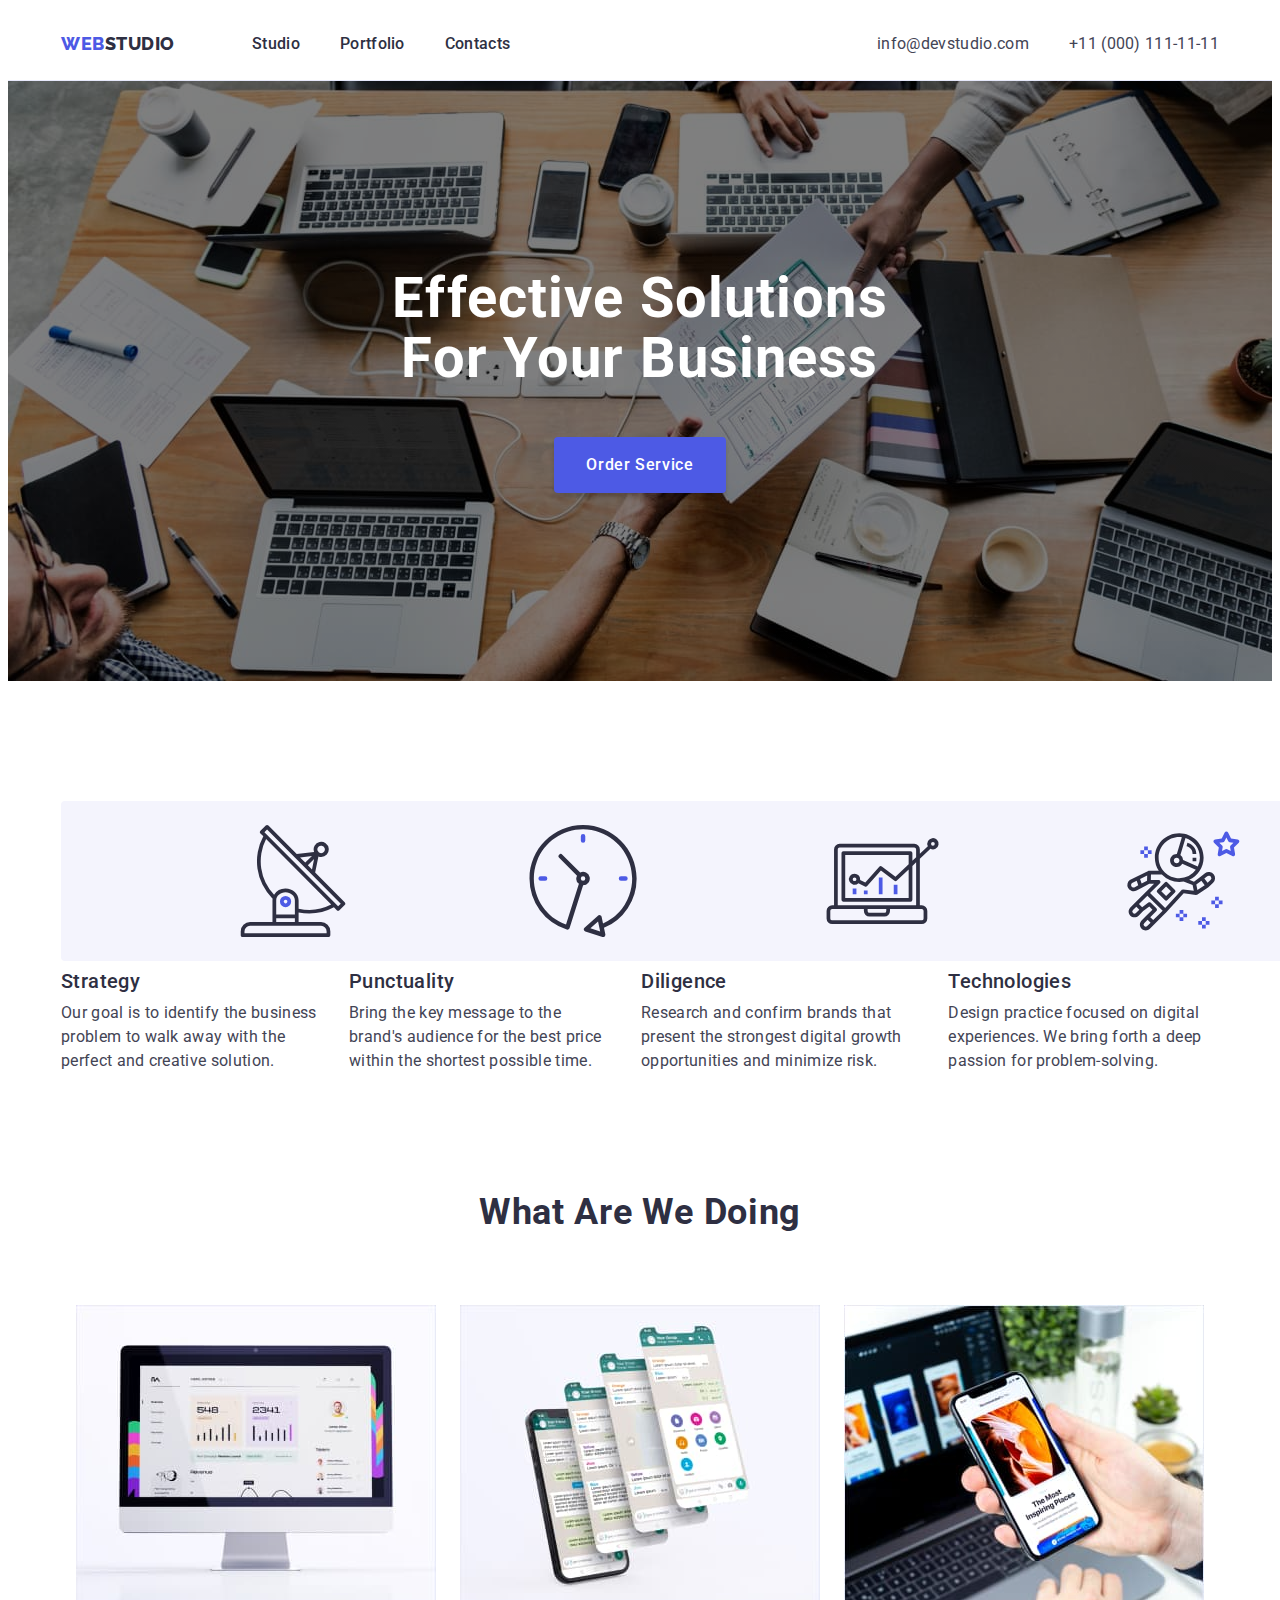
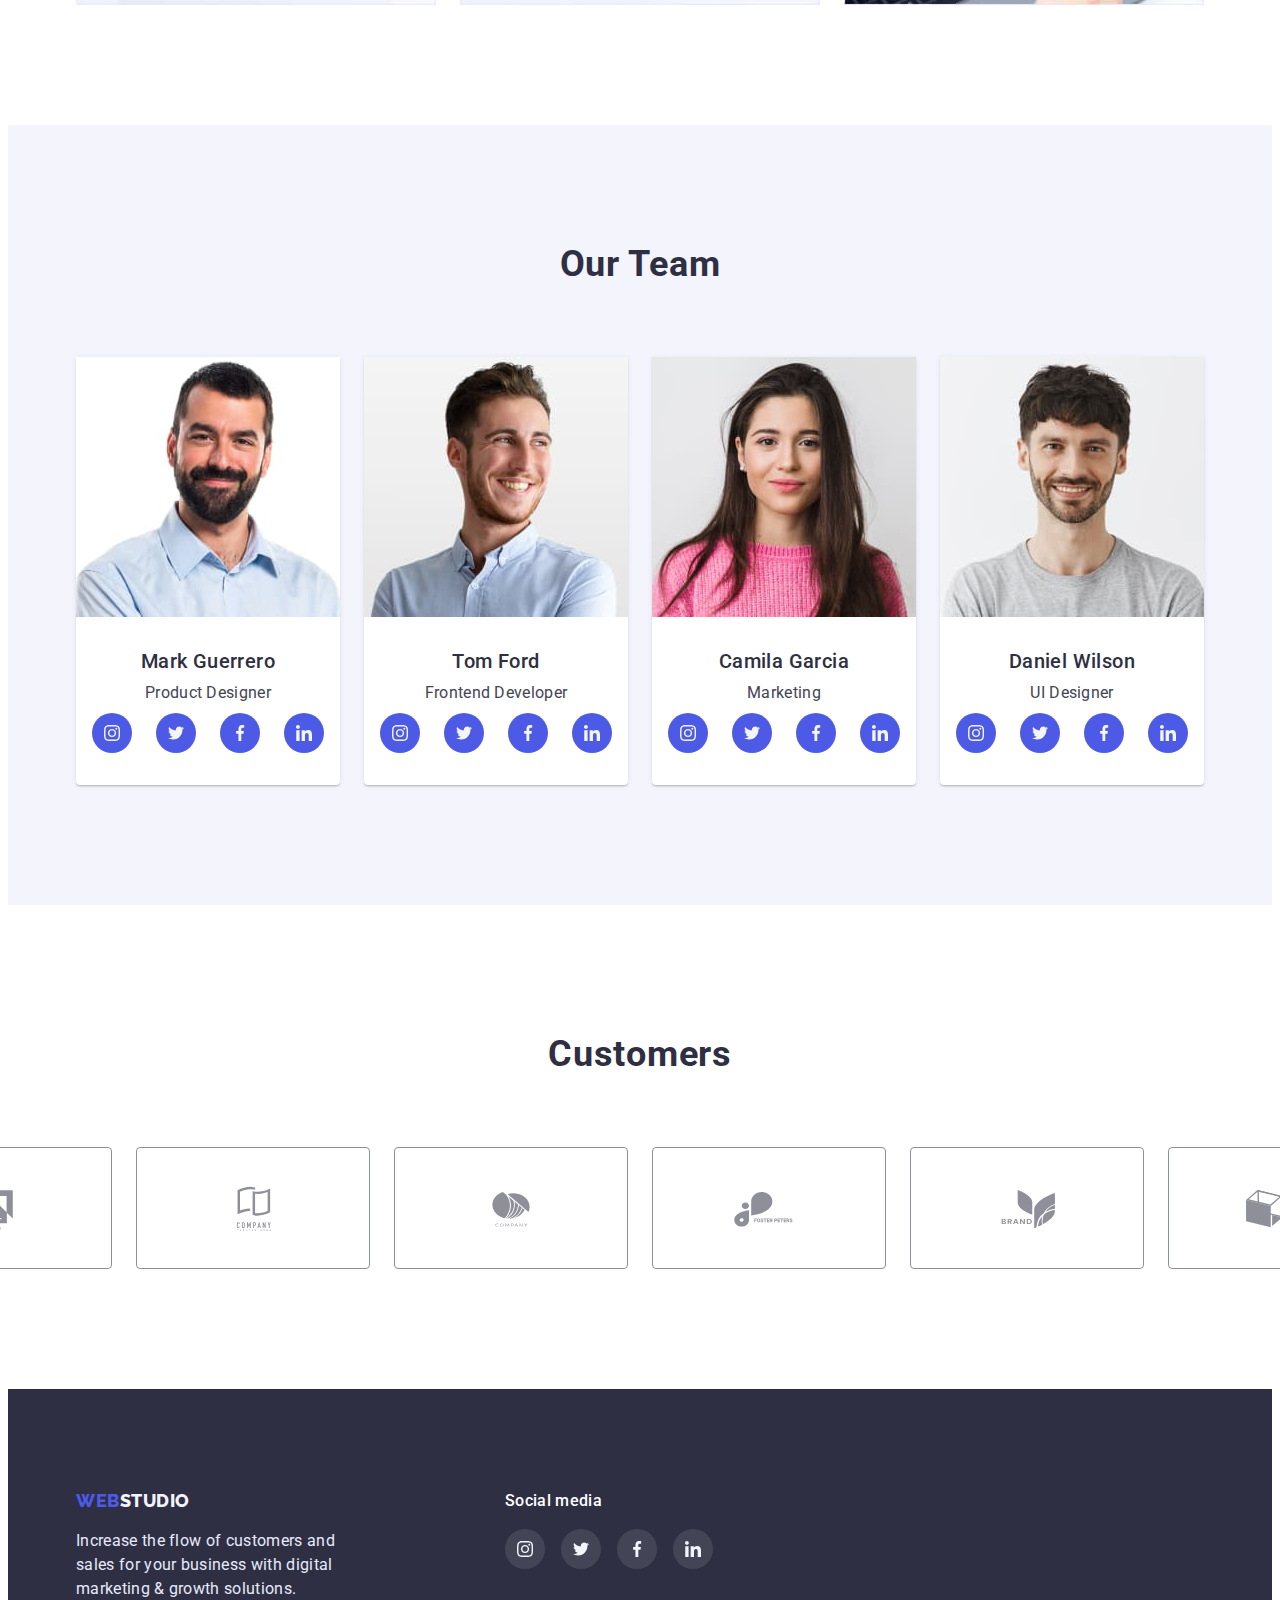
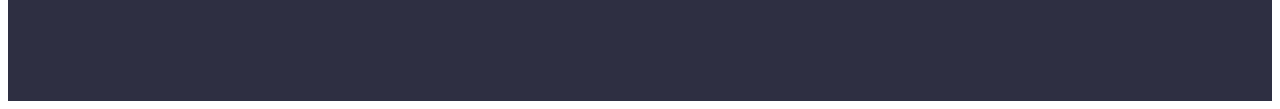
==== index.html @ 874a4eeb "Initial commit" ====
<!DOCTYPE html>
<html lang="en">
  <head>
    <meta charset="UTF-8" />
    <meta http-equiv="X-UA-Compatible" content="IE=edge" />
    <meta name="viewport" content="width=device-width, initial-scale=1.0" />
    <title>WEBSTUDIO</title>
    <link rel="preconnect" href="https://fonts.googleapis.com" />
    <link rel="preconnect" href="https://fonts.gstatic.com" crossorigin />
    <link
      href="https://fonts.googleapis.com/css2?family=Raleway:wght@800&family=Roboto:wght@400;500;700;900&display=swap"
      rel="stylesheet"
    />
    <link
      rel="stylesheet"
      href="https://cdnjs.cloudflare.com/ajax/libs/modern-normalize/1.1.0/modern-normalize.min.css"
      integrity="sha512-wpPYUAdjBVSE4KJnH1VR1HeZfpl1ub8YT/NKx4PuQ5NmX2tKuGu6U/JRp5y+Y8XG2tV+wKQpNHVUX03MfMFn9Q=="
      crossorigin="anonymous"
      referrerpolicy="no-referrer"
    />
    <link rel="stylesheet" href="./css/styles.css" />
  </head>
  <body>
    <!--Header-->
    <header class="header">
      <div class="container header-container">
        <nav class="navigation">
          <a class="logo link" href="./index.html"
            >Web<span class="logo-studio">Studio</span></a
          >
          <ul class="menu list">
            <li class="menu-item">
              <a class="menu-link link" href="./index.html">Studio</a>
            </li>
            <li class="menu-item">
              <a class="menu-link link" href="./portfolio.html">Portfolio</a>
            </li>
            <li class="menu-item">
              <a class="menu-link link" href="">Contacts</a>
            </li>
          </ul>
        </nav>
        <address class="address">
          <ul class="contacts list">
            <li class="contacts-item">
              <a class="contacts-link link" href="mailto:info@devstudio.com"
                >info@devstudio.com</a
              >
            </li>
            <li class="contacts-item">
              <a class="contacts-link link" href="tel:+110001111111"
                >+11 (000) 111-11-11</a
              >
            </li>
          </ul>
        </address>
      </div>
    </header>
    <!--Main Page-->
    <main>
      <!--HERO-->
      <section class="hero">
        <div class="container hero-container">
          <h1 class="hero-title">Effective solutions for your business</h1>
          <button class="hero-btn hero-btn-text" type="button">
            Order service
          </button>
        </div>
      </section>
      <!--Advantages-->
      <section class="advantages">
        <div class="container">
          <h2 class="visualy-hidden">Advantages</h2>
          <ul class="adv-list list">
            <li class="adv-list-item">
              <svg class="adv-icon" width="64" height="64">
                <use href="./images/sprite.svg#icon-antenna"></use>
              </svg>
              <h3 class="adv-list-title">Strategy</h3>
              <p class="adv-list-text">
                Our goal is to identify the business problem to walk away with
                the perfect and creative solution.
              </p>
            </li>
            <li class="adv-list-item">
              <svg class="adv-icon" width="64" height="64">
                <use href="./images/sprite.svg#icon-clock"></use>
              </svg>
              <h3 class="adv-list-title">Punctuality</h3>
              <p class="adv-list-text">
                Bring the key message to the brand's audience for the best price
                within the shortest possible time.
              </p>
            </li>
            <li class="adv-list-item">
              <svg class="adv-icon" width="64" height="64">
                <use href="./images/sprite.svg#icon-diagram"></use>
              </svg>
              <h3 class="adv-list-title">Diligence</h3>
              <p class="adv-list-text">
                Research and confirm brands that present the strongest digital
                growth opportunities and minimize risk.
              </p>
            </li>
            <li class="adv-list-item">
              <svg class="adv-icon" width="64" height="64">
                <use href="./images/sprite.svg#icon-astronaut"></use>
              </svg>
              <h3 class="adv-list-title">Technologies</h3>
              <p class="adv-list-text">
                Design practice focused on digital experiences. We bring forth a
                deep passion for problem-solving.
              </p>
            </li>
          </ul>
        </div>
      </section>

      <!--Our Works-->
      <section class="our-works">
        <div class="container container-our-works">
          <h2 class="section-title">What are we doing</h2>
          <ul class="our-works-list list">
            <li><img src="./images/img1.jpg" alt="img1" width="360" /></li>
            <li><img src="./images/img2.jpg" alt="img2" width="360" /></li>
            <li><img src="./images/img3.jpg" alt="img3" width="360" /></li>
          </ul>
        </div>
      </section>

      <!--Our Team-->
      <section class="team">
        <div class="container">
          <h2 class="section-title">Our Team</h2>
          <ul class="team-list list">
            <li class="team-list-item">
              <img
                src="./images/img4.jpg"
                alt="Mark Guerrero"
                width="264"
                height="260"
              />
              <div class="team-card">
                <h3 class="team-member">Mark Guerrero</h3>
                <p class="team-member-discr">Product Designer</p>
                <ul class="social-list list">
                  <li class="social-list-item">
                    <a href="" class="social-list-link link">
                      <svg class="social-list-icon" width="16" height="16">
                        <use href="./images/sprite.svg#icon-inst"></use>
                      </svg>
                    </a>
                  </li>
                  <li class="social-list-item">
                    <a href="" class="social-list-link link">
                      <svg class="social-list-icon" width="16" height="16">
                        <use href="./images/sprite.svg#icon-twit"></use>
                      </svg>
                    </a>
                  </li>
                  <li class="social-list-item">
                    <a href="" class="social-list-link link">
                      <svg class="social-list-icon" width="16" height="16">
                        <use href="./images/sprite.svg#icon-fb"></use>
                      </svg>
                    </a>
                  </li>
                  <li class="social-list-item">
                    <a href="" class="social-list-link link">
                      <svg class="social-list-icon" width="16" height="16">
                        <use href="./images/sprite.svg#icon-in"></use>
                      </svg>
                    </a>
                  </li>
                </ul>
              </div>
            </li>
            <li class="team-list-item">
              <img
                src="./images/img5.jpg"
                alt="Tom Ford"
                width="264"
                height="260"
              />
              <div class="team-card">
                <h3 class="team-member">Tom Ford</h3>
                <p class="team-member-discr">Frontend Developer</p>
                <ul class="social-list list">
                  <li class="social-list-item">
                    <a href="" class="social-list-link link">
                      <svg class="social-list-icon" width="16" height="16">
                        <use href="./images/sprite.svg#icon-inst"></use>
                      </svg>
                    </a>
                  </li>
                  <li class="social-list-item">
                    <a href="" class="social-list-link link">
                      <svg class="social-list-icon" width="16" height="16">
                        <use href="./images/sprite.svg#icon-twit"></use>
                      </svg>
                    </a>
                  </li>
                  <li class="social-list-item">
                    <a href="" class="social-list-link link">
                      <svg class="social-list-icon" width="16" height="16">
                        <use href="./images/sprite.svg#icon-fb"></use>
                      </svg>
                    </a>
                  </li>
                  <li class="social-list-item">
                    <a href="" class="social-list-link link">
                      <svg class="social-list-icon" width="16" height="16">
                        <use href="./images/sprite.svg#icon-in"></use>
                      </svg>
                    </a>
                  </li>
                </ul>
              </div>
            </li>
            <li class="team-list-item">
              <img
                src="./images/img6.jpg"
                alt="Camila Garcia"
                width="264"
                height="260"
              />
              <div class="team-card">
                <h3 class="team-member">Camila Garcia</h3>
                <p class="team-member-discr">Marketing</p>
                <ul class="social-list list">
                  <li class="social-list-item">
                    <a href="" class="social-list-link link">
                      <svg class="social-list-icon" width="16" height="16">
                        <use href="./images/sprite.svg#icon-inst"></use>
                      </svg>
                    </a>
                  </li>
                  <li class="social-list-item">
                    <a href="" class="social-list-link link">
                      <svg class="social-list-icon" width="16" height="16">
                        <use href="./images/sprite.svg#icon-twit"></use>
                      </svg>
                    </a>
                  </li>
                  <li class="social-list-item">
                    <a href="" class="social-list-link link">
                      <svg class="social-list-icon" width="16" height="16">
                        <use href="./images/sprite.svg#icon-fb"></use>
                      </svg>
                    </a>
                  </li>
                  <li class="social-list-item">
                    <a href="" class="social-list-link link">
                      <svg class="social-list-icon" width="16" height="16">
                        <use href="./images/sprite.svg#icon-in"></use>
                      </svg>
                    </a>
                  </li>
                </ul>
              </div>
            </li>
            <li class="team-list-item">
              <img
                src="./images/img7.jpg"
                alt="Daniel Wilson"
                width="264"
                height="260"
              />
              <div class="team-card">
                <h3 class="team-member">Daniel Wilson</h3>
                <p class="team-member-discr">UI Designer</p>
                <ul class="social-list list">
                  <li class="social-list-item">
                    <a href="" class="social-list-link link">
                      <svg class="social-list-icon" width="16" height="16">
                        <use href="./images/sprite.svg#icon-inst"></use>
                      </svg>
                    </a>
                  </li>
                  <li class="social-list-item">
                    <a href="" class="social-list-link link">
                      <svg class="social-list-icon" width="16" height="16">
                        <use href="./images/sprite.svg#icon-twit"></use>
                      </svg>
                    </a>
                  </li>
                  <li class="social-list-item">
                    <a href="" class="social-list-link link">
                      <svg class="social-list-icon" width="16" height="16">
                        <use href="./images/sprite.svg#icon-fb"></use>
                      </svg>
                    </a>
                  </li>
                  <li class="social-list-item">
                    <a href="" class="social-list-link link">
                      <svg class="social-list-icon" width="16" height="16">
                        <use href="./images/sprite.svg#icon-in"></use>
                      </svg>
                    </a>
                  </li>
                </ul>
              </div>
            </li>
          </ul>
        </div>
      </section>

      <!--CUSTOMERS-->
      <section class="customers">
        <div class="container">
          <h2 class="section-title">Customers</h2>
          <ul class="list customers-list">
            <li class="customers-list-item list">
              <a href="" class="customers-link link">
                <svg class="customers-icon" width="168" height="88">
                  <use href="./images/sprite.svg#icon-client-1"></use>
                </svg>
              </a>
            </li>
            <li class="customers-list-item list">
              <a href="" class="customers-link link">
                <svg class="customers-icon" width="168" height="88">
                  <use href="./images/sprite.svg#icon-client-2"></use>
                </svg>
              </a>
            </li>
            <li class="customers-list-item list">
              <a href="" class="customers-link link">
                <svg class="customers-icon" width="168" height="88">
                  <use href="./images/sprite.svg#icon-client-3"></use>
                </svg>
              </a>
            </li>
            <li class="customers-list-item list">
              <a href="" class="customers-link link">
                <svg class="customers-icon" width="168" height="88">
                  <use href="./images/sprite.svg#icon-client-4"></use>
                </svg>
              </a>
            </li>
            <li class="customers-list-item list">
              <a href="" class="customers-link link">
                <svg class="customers-icon" width="168" height="88">
                  <use href="./images/sprite.svg#icon-client-5"></use>
                </svg>
              </a>
            </li>
            <li class="customers-list-item list">
              <a href="" class="customers-link link">
                <svg class="customers-icon" width="168" height="88">
                  <use href="./images/sprite.svg#icon-client-6"></use>
                </svg>
              </a>
            </li>
          </ul>
        </div>
      </section>
    </main>
    <!--Footer-->
    <footer class="footer">
     <div class="footer-container container">
        <div class="container footer-info">
          <a class="logo link" href="./index.html"
            >Web<span class="logo-studio-footer">Studio</span></a
          >
          <p class="footer-text">
            Increase the flow of customers and sales for your business with
            digital marketing & growth solutions.
          </p>
        </div>
        <div class="footer-social-media">
          <p class="social-media">Social media</p>
          <ul class="footer-social-list list">
            <li class="footer-social-list-item">
              <a href="" class="footer-social-list-link link">
                <svg class="footer-social-list-icon" width="16" height="16">
                  <use href="./images/sprite.svg#icon-inst"></use>
                </svg>
              </a>
            </li>
            <li class="footer-social-list-item">
              <a href="" class="footer-social-list-link link">
                <svg class="footer-social-list-icon" width="16" height="16">
                  <use href="./images/sprite.svg#icon-twit"></use>
                </svg>
              </a>
            </li>
            <li class="footer-social-list-item">
              <a href="" class="footer-social-list-link link">
                <svg class="footer-social-list-icon" width="16" height="16">
                  <use href="./images/sprite.svg#icon-fb"></use>
                </svg>
              </a>
            </li>
            <li class="footer-social-list-item">
              <a href="" class="footer-social-list-link link">
                <svg class="footer-social-list-icon" width="16" height="16">
                  <use href="./images/sprite.svg#icon-in"></use>
                </svg>
              </a>
            </li>
          </ul>
        </div>
     </div >
    </footer>
  </body>
</html>
---- css/styles.css ----
:root {
  --primary-text-color: #434455;
  --title-text-color: #2e2f42;
  --primary-bg-color: #fff;
  --second-bg-color: #2e2f42;
  --line-height: 1.5;
  --general-letter-spacing: 0.02em;
  --general-align-items: center;
  --flex-main-gap: 40px;
  --flex-list-gap: 24px;
}
body {
  font-family: "Roboto", sans-serif;
  color: var(--primary-text-color);
}

img {
  display: block;
}

p,
h1,
h2,
h3,
h4,
h5,
h6 {
  margin: 0;
}

ul {
  padding-left: 0;
  margin: 0;
}

button {
  cursor: pointer;
}

address {
  font-style: normal;
}

.list {
  list-style: none;
}

.link {
  text-decoration: none;
}

.container {
  width: 1158px;
  margin: 0 auto;
  padding-left: 15px;
  padding-right: 15px;
}

/**HEADER*/
.header {
  border-bottom: 1px solid #e7e9fc;
}

.header-container {
  display: flex;
  align-items: var(--general-align-items);
  justify-content: space-between;
}

.navigation {
  display: flex;
  justify-content: space-between;
  align-items: var(--general-align-items);
}

.logo {
  display: inline-block;
  font-family: "Raleway", sans-serif;
  font-style: normal;
  font-weight: 800;
  font-size: 18px;
  line-height: 1.33;
  letter-spacing: 0.03em;
  text-transform: uppercase;
  color: #4d5ae5;
  width: 115px;
  height: 24px;
}

.logo-studio {
  color: var(--title-text-color);
}

.menu {
  display: flex;
  gap: var(--flex-main-gap);
  padding: 0;
  margin-left: 76px;
}

.menu-link {
  display: block;
  font-weight: 500;
  font-size: 16px;
  line-height: var(--line-height);
  letter-spacing: var(--general-letter-spacing);
  color: var(--title-text-color);
  padding-top: 24px;
  padding-bottom: 24px;
}

.menu-link:hover,
.menu-link:focus {
  color: #404bbf;
  text-decoration: underline #404bbf;
}

.contacts {
  display: flex;
  margin-left: auto;
  align-items: var(--general-align-items);
  gap: var(--flex-main-gap);
}

.address {
  font-style: normal;
}

.contacts-link {
  display: block;
  font-weight: 400;
  font-size: 16px;
  line-height: var(--line-height);
  letter-spacing: var(--general-letter-spacing);
  color: var(--primary-text-color);
  padding-top: 24px;
  padding-bottom: 24px;
}

.contacts-link:hover,
.contacts-link:focus {
  color: #404bbf;
}

/**HERO*/
.hero {
  background-color: var(--second-bg-color);
  padding-top: 188px;
  padding-bottom: 188px;
  padding-left: 0;
  margin-right: auto;
  margin-left: auto;
  max-width: 1440px;
  background-image: linear-gradient(rgba(0, 0, 0, 0.5), rgba(0, 0, 0, 0.5)),
    url("../images/hero.jpg");
  background-size: cover;
}

.hero-container {
  display: flex;
  flex-direction: column;
  align-items: var(--general-align-items);
  justify-content: center;
}

.hero-title {
  display: inline-block;
  font-size: 56px;
  line-height: 1.07;
  text-align: var(--general-align-items);
  letter-spacing: var(--general-letter-spacing);
  color: #ffffff;
  text-transform: capitalize;
  width: 496px;
  height: 120px;
  margin-bottom: 48px;
}

.hero-btn {
  display: inline-block;
  padding: 16px 32px;
  min-width: 169px;
  height: 56px;
  background-color: #4d5ae5;
  box-shadow: 0px 4px 4px rgba(0, 0, 0, 0.15);
  border-radius: 4px;
  border: none;
  cursor: pointer;
}

.hero-btn-text {
  font-family: inherit;
  font-weight: 500;
  font-size: 16px;
  line-height: var(--line-height);
  letter-spacing: 0.04em;
  color: #ffffff;
  text-transform: capitalize;
}

.hero-btn:hover,
.hero-btn:focus {
  background-color: #404bbf;
}

/**Advantages*/
.advantages {
  padding-top: 120px;
  padding-bottom: 120px;
}

.visualy-hidden {
  position: absolute;
  width: 1px;
  height: 1px;
  margin: -1px;
  border: 0;
  padding: 0;
  white-space: nowrap;
  clip-path: inset(100%);
  clip: rect(0 0 0 0);
  overflow: hidden;
}

.adv-list {
  display: flex;
  gap: var(--flex-list-gap);
}

.adv-list-title {
  font-weight: 500;
  font-size: 20px;
  line-height: 1.2;
  letter-spacing: var(--general-letter-spacing);
  color: var(--title-text-color);
  width: 264px;
  margin-top: 8px;
}

.adv-list-text {
  font-weight: 400;
  font-size: 16px;
  line-height: var(--line-height);
  letter-spacing: var(--general-letter-spacing);
  margin-top: 8px;
}

.adv-icon {
  display: flex;
  justify-content: center;
  align-items: center;
  gap: 24px;
  width: 100%;
  height: 112px;
  padding: 24px 100px;
  margin-bottom: 8px;
  background-color: #f4f4fd;
  border-radius: 4px;
}

/**Our Works*/
.our-works {
  padding-bottom: 120px;
}

.section-title {
  font-weight: 700;
  font-size: 36px;
  line-height: 1.11;
  text-align: var(--general-align-items);
  letter-spacing: var(--general-letter-spacing);
  text-transform: capitalize;
  color: var(--title-text-color);
  margin-bottom: 72px;
}

.our-works-list {
  display: flex;
  justify-content: center;
  gap: var(--flex-list-gap);
}

/**Our Team*/
.team {
  padding-top: 120px;
  padding-bottom: 120px;
  background-color: #f4f4fd;
}

.section-title {
  font-weight: 700;
  font-size: 36px;
  line-height: 1.11;
  text-align: var(--general-align-items);
  letter-spacing: var(--general-letter-spacing);
  text-transform: capitalize;
  color: var(--title-text-color);
  margin-bottom: 72px;
}

.team-card {
  padding: 32px 0px;
}

.team-list {
  display: flex;
  justify-content: center;
  gap: var(--flex-list-gap);
}

.team-list-item {
  box-shadow: 0px 1px 6px rgba(46, 47, 66, 0.08),
    0px 1px 1px rgba(46, 47, 66, 0.16), 0px 2px 1px rgba(46, 47, 66, 0.08);
  border-radius: 0px 0px 4px 4px;
  background-color: #ffffff;
}

.team-member {
  font-weight: 500;
  font-size: 20px;
  line-height: 1.2;
  letter-spacing: var(--general-letter-spacing);
  text-align: var(--general-align-items);
  color: var(--title-text-color);
}

.team-member-discr {
  font-size: 16px;
  line-height: var(--line-height);
  text-align: var(--general-align-items);
  letter-spacing: var(--general-letter-spacing);
  margin-top: 8px;
}

.social-list {
  display: flex;
  justify-content: center;
  gap: 24px;
  margin-top: 8px;
}

.social-list-link {
  display: flex;
  justify-content: center;
  align-items: var(--general-align-items);
  width: 40px;
  height: 40px;
  border-radius: 50%;
  background-color: #4d5ae5;
}

.social-list-link:hover,
.social-list-link:focus {
  background-color: #404bbf;
}

.social-list-icon {
  fill: #f4f4fd;
}

/**CUSTOMERS*/
.customers {
  padding-top: 130px;
  padding-bottom: 120px;
}

.customers-list {
  display: flex;
  justify-content: center;
  gap: 24px;
  margin-top: 72px;
}

.customers-link {
  display: flex;
  justify-content: center;
  align-items: var(--general-align-items);
  width: 168px;
  height: 88px;
  border: 1px solid #8e8f99;
  border-radius: 4px;
  gap: 24px;
  padding: 16px 32px;
  cursor: pointer;
}

.customers-icon {
  fill: #8e8f99;
}

.customers-link:hover,
.customers-link:focus {
  border: 1px solid #404bbf;
  color: #404bbf;
}

.customers-link:hover .customers-icon,
.customers-link:focus .customers-icon {
  fill: #404bbf;
}

/**FOOTER*/
.logo-studio-footer {
  color: #f4f4fd;
}

.footer {
  background-color: var(--second-bg-color);
  padding-top: 100px;
  padding-bottom: 100px;
}

.footer-container {
  display: flex;
}

.footer-info {
  width: 294px;
  margin-left: 0;
  margin-right: 120px;
}

.footer-text {
  font-weight: 400;
  font-size: 16px;
  line-height: var(--line-height);
  letter-spacing: var(--general-letter-spacing);
  color: #e7e9fc;
  margin-top: 16px;
}

.footer-social-media {
  width: 208px;
}

.social-media {
  font-weight: 500;
  font-size: 16px;
  line-height: var(--line-height);
  letter-spacing: var(--general-letter-spacing);
  color: #ffffff;
  margin-top: 0;
}

.footer-social-list {
  display: flex;
  gap: 16px;
  margin-top: 16px;
}

.footer-social-list-link {
  display: flex;
  justify-content: center;
  align-items: center;
  width: 40px;
  height: 40px;
  border-radius: 50%;
  background-color: rgba(255, 255, 255, 0.1);
}

.footer-social-list-link:hover,
.footer-social-list-link:focus {
  background-color: #31d0aa;
}

.footer-social-list-icon {
  fill: #f4f4fd;
}

/**PORTFOLIO*/
.portfolio {
  padding-top: 96px;
  padding-bottom: 120px;
}

.portfolio-list {
  display: flex;
  justify-content: center;
  gap: var(--flex-list-gap);
  margin-bottom: 72px;
}

.portfolio-btn {
  font: inherit;
  font-weight: 500;
  font-size: 16px;
  line-height: var(--line-height);
  align-items: var(--general-align-items);
  text-align: var(--general-align-items);
  letter-spacing: 0.04em;
  padding: 12px 24px;
  min-width: 78px;
  height: 48px;
  color: #4d5ae5;
  background: #f4f4fd;
  border: 1px solid #e7e9fc;
  border-radius: 4px;
  cursor: pointer;
}

.portfolio-btn:hover,
.portfolio-btn:focus,
.portfolio-btn:active {
  color: #ffffff;
  background-color: #404bbf;
  box-shadow: 0px 3px 1px rgba(0, 0, 0, 0.1), 0px 2px 1px rgba(0, 0, 0, 0.08),
    0px 2px 2px rgba(0, 0, 0, 0.12);
}

/**PORTFOLIO EXAMPLES*/
.gallery-list {
  display: flex;
  justify-content: center;
  column-gap: var(--flex-list-gap);
  row-gap: 48px;
  flex-wrap: wrap;
}

.gallery-card {
  width: 360px;
}

.card-link {
  display: block;
}

.card-link:hover,
.card-link:focus {
  box-shadow: 0px 1px 6px rgba(46, 47, 66, 0.08),
    0px 1px 1px rgba(46, 47, 66, 0.16), 0px 2px 1px rgba(46, 47, 66, 0.08);
}

.card-info {
  padding: 32px 16px;
  border-right: 1px solid #e7e9fc;
  border-bottom: 1px solid #e7e9fc;
  border-left: 1px solid #e7e9fc;
}

.card-title {
  font-style: inherit;
  font-weight: 500;
  font-size: 20px;
  line-height: 1.2;
  letter-spacing: var(--general-letter-spacing);
  color: var(--title-text-color);
  text-transform: capitalize;
  margin-bottom: 8px;
}

.card-text {
  font-style: inherit;
  line-height: var(--line-height);
  letter-spacing: var(--general-letter-spacing);
  color: var(--primary-text-color);
}
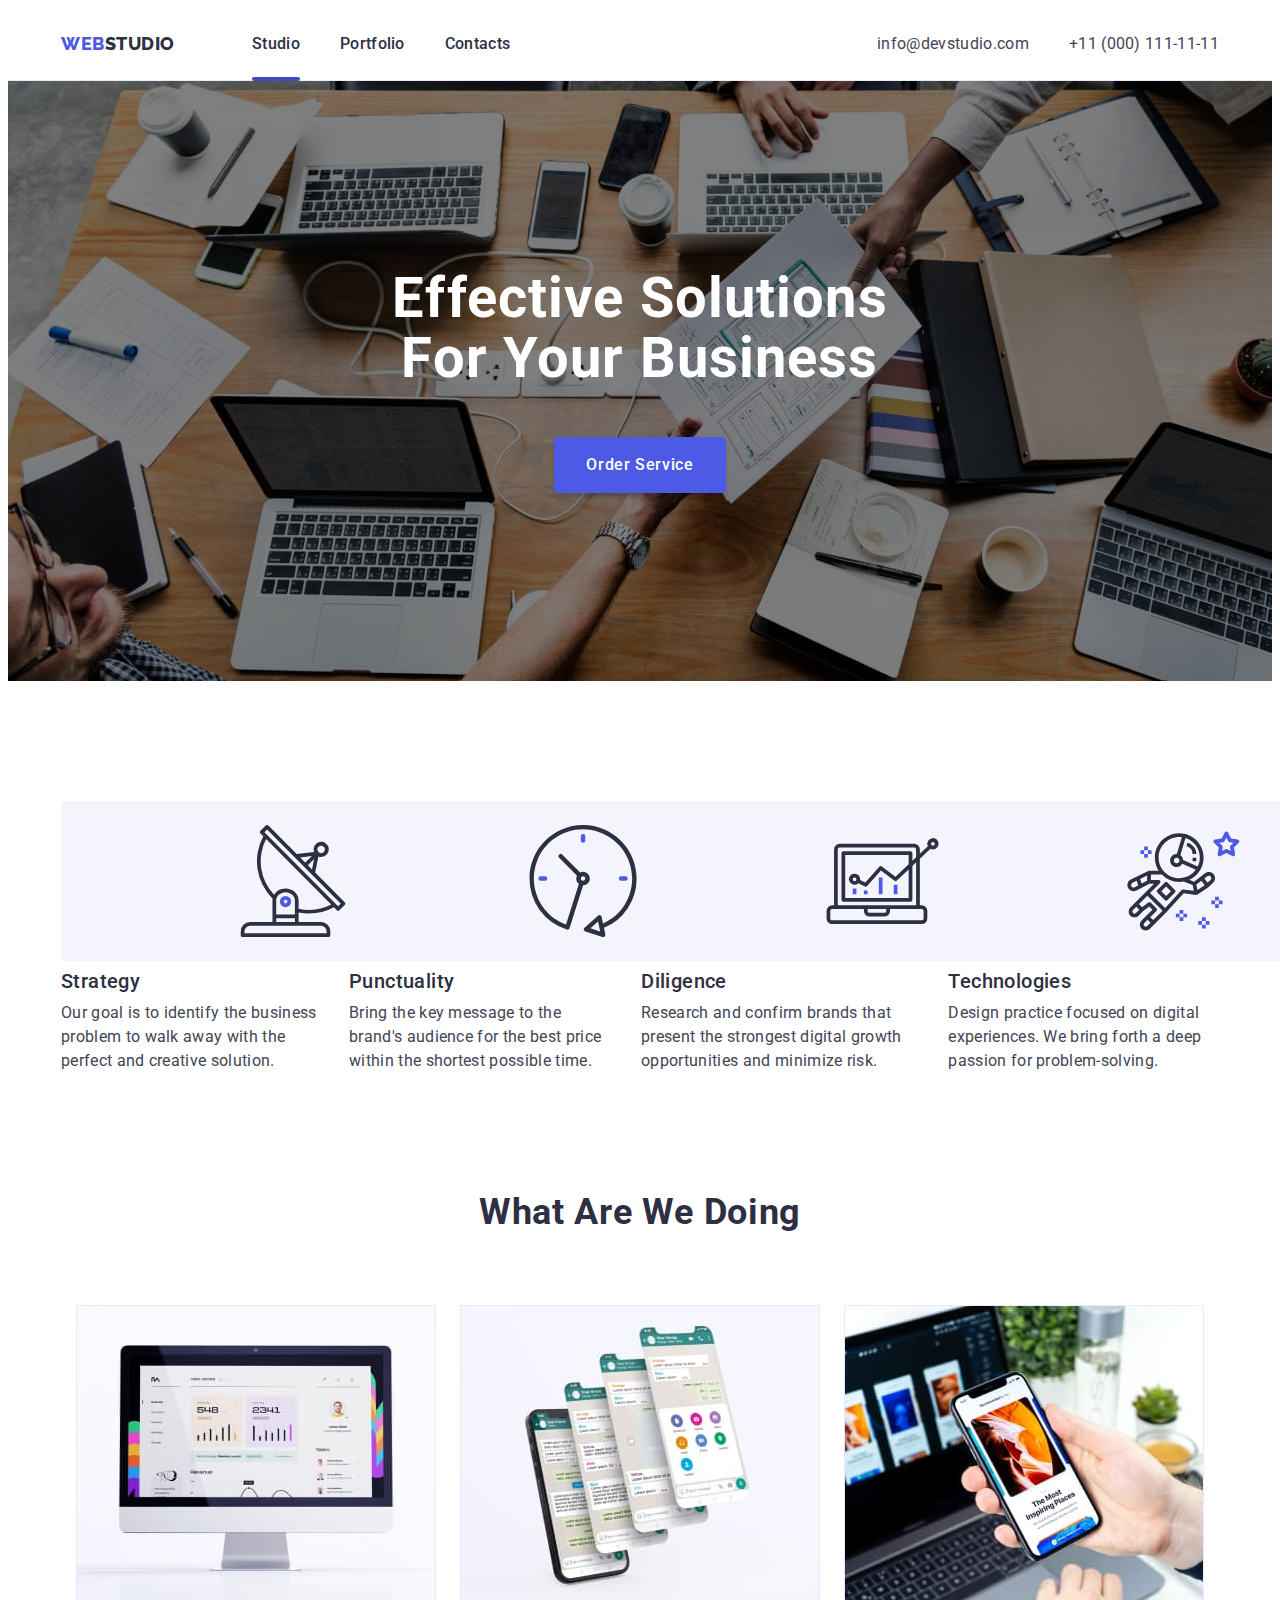
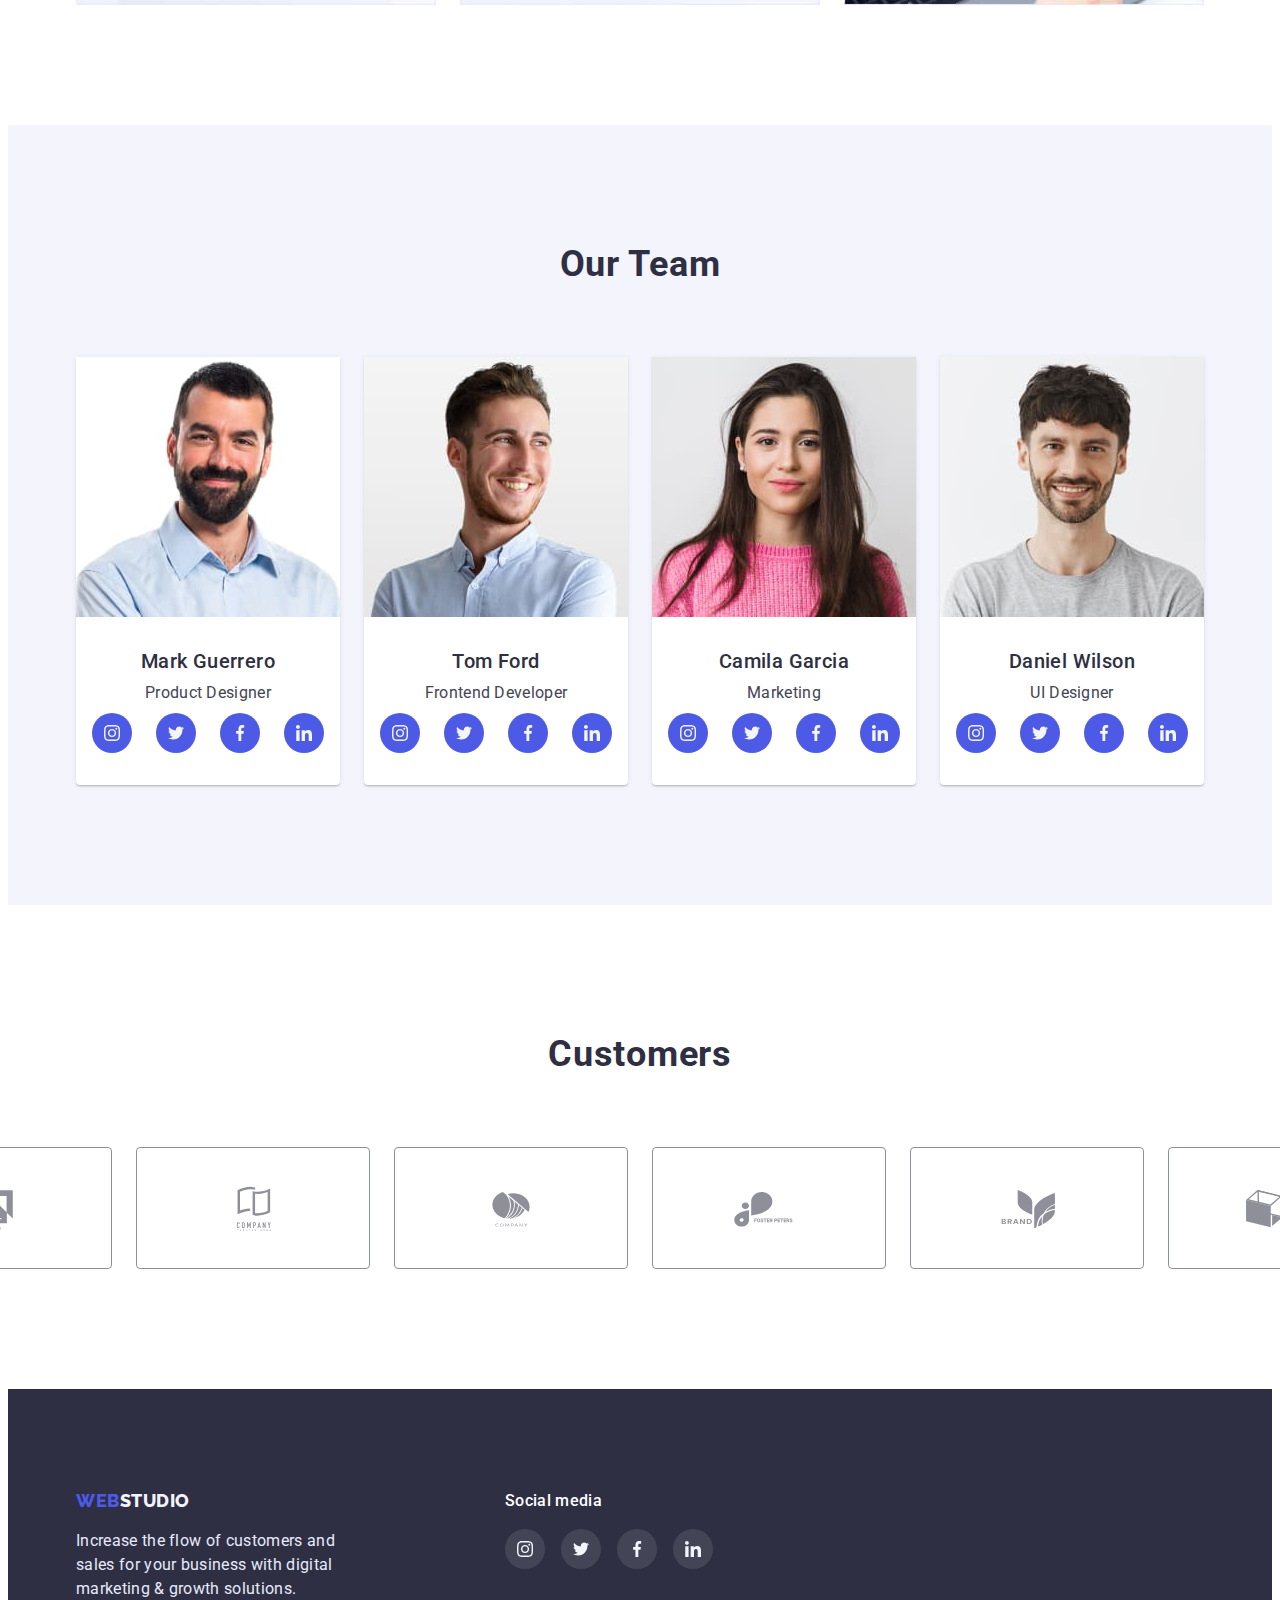
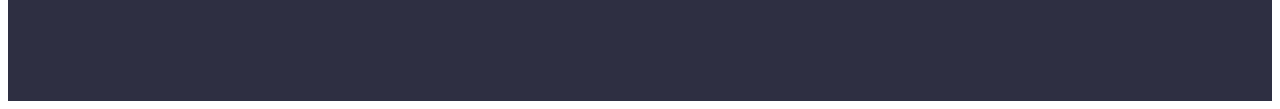
==== commit 4490e126: "hw5" ====
--- a/index.html
+++ b/index.html
@@ -30,7 +30,7 @@
           >
           <ul class="menu list">
             <li class="menu-item">
-              <a class="menu-link link" href="./index.html">Studio</a>
+              <a class="menu-link current link" href="./index.html">Studio</a>
             </li>
             <li class="menu-item">
               <a class="menu-link link" href="./portfolio.html">Portfolio</a>
@@ -62,7 +62,7 @@
       <section class="hero">
         <div class="container hero-container">
           <h1 class="hero-title">Effective solutions for your business</h1>
-          <button class="hero-btn hero-btn-text" type="button">
+          <button class="hero-btn hero-btn-text" type="button" data-modal-open>
             Order service
           </button>
         </div>
@@ -358,7 +358,7 @@
     </main>
     <!--Footer-->
     <footer class="footer">
-     <div class="footer-container container">
+      <div class="footer-container container">
         <div class="container footer-info">
           <a class="logo link" href="./index.html"
             >Web<span class="logo-studio-footer">Studio</span></a
@@ -401,7 +401,18 @@
             </li>
           </ul>
         </div>
-     </div >
+      </div>
     </footer>
+    <!--MODAL-->
+    <div class="backdrop is-hidden" data-modal>
+      <div class="modal">
+        <button type="button" class="modal-close-btn" data-modal-close>
+          <svg class="close-icon" width="8" height="8">
+            <use href="./images/sprite.svg#icon-close-icon"></use>
+          </svg>
+        </button>
+      </div>
+    </div>
+    <script src="./js/modal.js"></script>
   </body>
 </html>
--- a/css/styles.css
+++ b/css/styles.css
@@ -8,7 +8,9 @@
   --general-align-items: center;
   --flex-main-gap: 40px;
   --flex-list-gap: 24px;
-}
+  --timing-fn: cubic-bezier(0.4, 0, 0.2, 1);
+}
+
 body {
   font-family: "Roboto", sans-serif;
   color: var(--primary-text-color);
@@ -41,8 +43,11 @@
   font-style: normal;
 }
 
-.list {
+ul {
+  font-style: normal;
   list-style: none;
+  padding: 0;
+  margin: 0;
 }
 
 .link {
@@ -96,6 +101,7 @@
   gap: var(--flex-main-gap);
   padding: 0;
   margin-left: 76px;
+  transition: 250ms var(--timing-fn);
 }
 
 .menu-link {
@@ -115,11 +121,28 @@
   text-decoration: underline #404bbf;
 }
 
+.current {
+  position: relative;
+}
+
+.current::after {
+  content: "";
+  position: absolute;
+  left: 0;
+  bottom: -1px;
+  display: block;
+  width: 100%;
+  height: 4px;
+  background: #404bbf;
+  border-radius: 2px;
+}
+
 .contacts {
   display: flex;
   margin-left: auto;
   align-items: var(--general-align-items);
   gap: var(--flex-main-gap);
+  transition: 250ms var(--timing-fn);
 }
 
 .address {
@@ -347,11 +370,16 @@
   height: 40px;
   border-radius: 50%;
   background-color: #4d5ae5;
+  transition: background-color 250ms var(--timing-fn);
 }
 
 .social-list-link:hover,
 .social-list-link:focus {
   background-color: #404bbf;
+}
+
+.social-list-icon {
+  transition: fill 250ms var(--timing-fn);
 }
 
 .social-list-icon {
@@ -382,6 +410,7 @@
   gap: 24px;
   padding: 16px 32px;
   cursor: pointer;
+  transition: 250ms var(--timing-fn);
 }
 
 .customers-icon {
@@ -392,6 +421,10 @@
 .customers-link:focus {
   border: 1px solid #404bbf;
   color: #404bbf;
+}
+
+.customers-icon {
+  transition: fill 250ms var(--timing-fn);
 }
 
 .customers-link:hover .customers-icon,
@@ -456,11 +489,16 @@
   height: 40px;
   border-radius: 50%;
   background-color: rgba(255, 255, 255, 0.1);
+  transition: background-color 250ms var(--timing-fn);
 }
 
 .footer-social-list-link:hover,
 .footer-social-list-link:focus {
   background-color: #31d0aa;
+}
+
+.footer-social-list-icon {
+  transition: fill 250ms var(--timing-fn);
 }
 
 .footer-social-list-icon {
@@ -496,6 +534,8 @@
   border: 1px solid #e7e9fc;
   border-radius: 4px;
   cursor: pointer;
+  transition: background-color 250ms var(--timing-fn),
+    color 250ms var(--timing-fn);
 }
 
 .portfolio-btn:hover,
@@ -522,12 +562,38 @@
 
 .card-link {
   display: block;
+  transition: box-shadow 250ms var(--timing-fn);
 }
 
 .card-link:hover,
 .card-link:focus {
   box-shadow: 0px 1px 6px rgba(46, 47, 66, 0.08),
     0px 1px 1px rgba(46, 47, 66, 0.16), 0px 2px 1px rgba(46, 47, 66, 0.08);
+}
+
+.card-link:hover .card-cover-text,
+.card-link:focus .card-cover-text {
+  transform: translateY(0);
+}
+
+.card-cover {
+  position: relative;
+  overflow: hidden;
+}
+
+.card-cover-text {
+  position: absolute;
+  top: 0;
+  font-weight: 400;
+  font-size: 16px;
+  line-height: var(--line-height);
+  letter-spacing: var(--general-letter-spacing);
+  color: #f4f4fd;
+  background-color: #4d5ae5;
+  padding: 32px;
+  height: 100%;
+  transform: translateY(100%);
+  transition: transform 250ms var(--timing-fn);
 }
 
 .card-info {
@@ -554,3 +620,70 @@
   letter-spacing: var(--general-letter-spacing);
   color: var(--primary-text-color);
 }
+
+/**MODAL*/
+.backdrop {
+  position: fixed;
+  z-index: 100;
+  top: 0;
+  left: 0;
+  width: 100%;
+  height: 100%;
+  background-color: rgba(46, 47, 66, 0.4);
+  opacity: 1;
+  transition: opacity 250ms var(--timing-fn), visability 250ms var(--timing-fn);
+}
+
+.backdrop.is-hidden {
+  opacity: 0;
+  visibility: hidden;
+  pointer-events: none;
+}
+
+.backdrop.is-hidden .modal {
+  transform: rotate(180deg);
+}
+
+.modal {
+  position: absolute;
+  top: 50%;
+  left: 50%;
+  transform: translate(-50%, -50%);
+  width: 408px;
+  height: 576px;
+  background-color: #fcfcfc;
+  box-shadow: 0px 1px 1px rgba(0, 0, 0, 0.14), 0px 1px 3px rgba(0, 0, 0, 0.12),
+    0px 2px 1px rgba(0, 0, 0, 0.2);
+  border-radius: 4px;
+  transition: transform 250ms var(--timing-fn);
+}
+
+.modal-close-btn {
+  position: absolute;
+  top: 24px;
+  right: 24px;
+  display: flex;
+  justify-content: center;
+  align-items: center;
+  width: 24px;
+  height: 24px;
+  border-radius: 50%;
+  background-color: #e7e9fc;
+  border: 1px solid rgba(0, 0, 0, 0.1);
+  padding: 0;
+  transition: 250ms var(--timing-fn);
+}
+
+.modal-close-btn:hover,
+.modal-close-btn:focus {
+  background-color: #404bbf;
+}
+
+.close-icon {
+  transition: fill 250ms var(--timing-fn);
+}
+
+.modal-close-btn:hover .close-icon,
+.modal-close-btn:focus .close-icon {
+  fill: #ffffff;
+}
